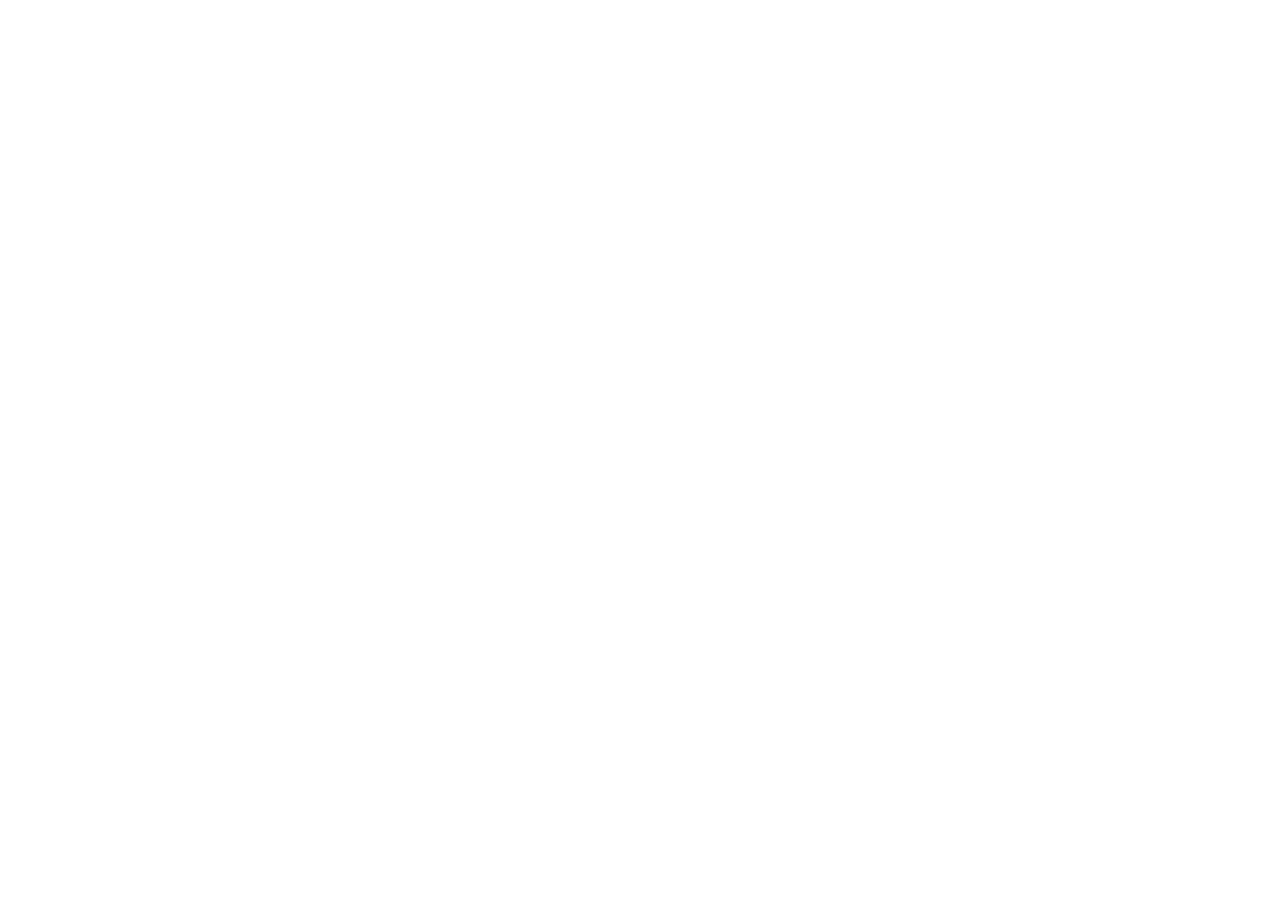
==== RECETA/index.html @ 99542660 "SE AGREGO EL PROYECTO" ====
<!DOCTYPE html>
<html>
<head>
    <meta charset='utf-8'>
    <meta http-equiv='X-UA-Compatible' content='IE=edge'>
    <title>RECETA</title>
    <meta name='viewport' content='width=device-width, initial-scale=1'>
    <link rel='stylesheet' type='text/css' media='screen' href='main.css'>
    <script src='main.js'></script>
</head>
<body>
    
</body>
</html>
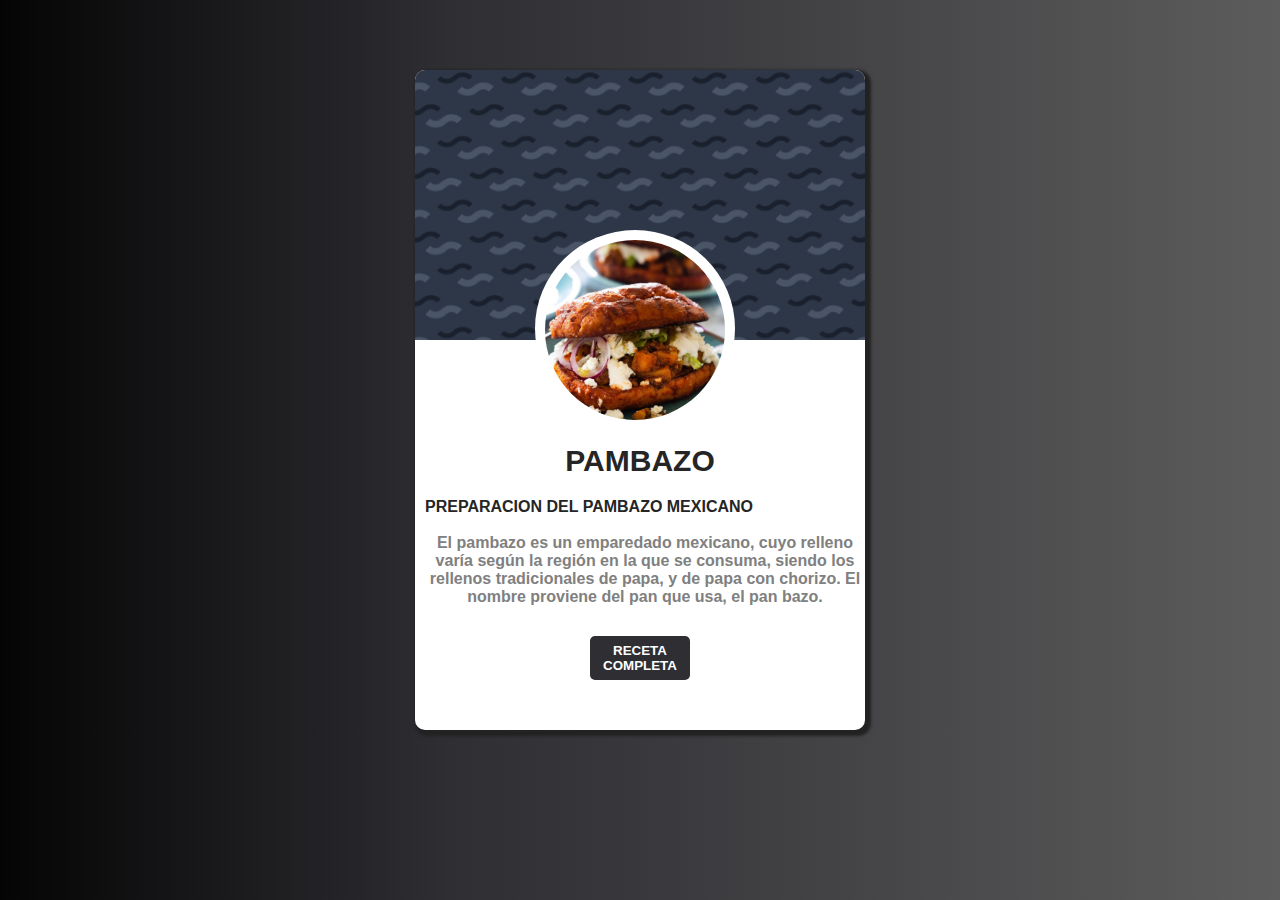
==== commit 641f4ffb: "Update" ====
--- a/RECETA/index.html
+++ b/RECETA/index.html
@@ -1,14 +1,33 @@
 <!DOCTYPE html>
 <html>
-<head>
-    <meta charset='utf-8'>
-    <meta http-equiv='X-UA-Compatible' content='IE=edge'>
-    <title>RECETA</title>
-    <meta name='viewport' content='width=device-width, initial-scale=1'>
-    <link rel='stylesheet' type='text/css' media='screen' href='main.css'>
-    <script src='main.js'></script>
-</head>
-<body>
-    
-</body>
-</html>+  <head>
+    <meta charset="UTF-8" />
+    <meta name="viewport" content="width=device-width, initial-scale=1" />
+    <title>Card II</title>
+    <link rel="stylesheet" href="estilos.css" />
+  </head>
+
+  <body>
+    <center>
+      <div id="container">
+        <div id="div-img">
+          <img id="img" src="doodad.png" />
+        </div>
+        <div id="div-img-2">
+          <img src="img-pambazo.jpg" id="img2" />
+        </div>
+        <h1>PAMBAZO</h1>
+        <label id="la2">PREPARACION DEL PAMBAZO MEXICANO</label
+        ><br /><br /><label id="la1"
+          >El pambazo es un emparedado mexicano, cuyo relleno varía según la región en la que se consuma, siendo los rellenos tradicionales de papa, y de papa con chorizo. El nombre proviene del pan que usa, el pan bazo.</label
+        ><br /><br />
+        <button id="btn-one">
+          <a
+            href="https://fundaciontortilla.org/?view=resultados&b=recetas&gclid=CjwKCAjw7p6aBhBiEiwA83fGuttzZOHwLg9mni80-K2_-fpHjCqCVgisSjdfcGiWzEqi09WgYemLRxoCCr4QAvD_BwE"
+            >RECETA COMPLETA</a
+          >
+        </button>
+      </div>
+    </center>
+  </body>
+</html>
--- a/RECETA/estilos.css
+++ b/RECETA/estilos.css
@@ -0,0 +1,110 @@
+* {
+  margin: 0;
+  padding: 0;
+  box-sizing: border-box;
+}
+
+body {
+  background: rgb(5, 5, 5);
+  background: linear-gradient(
+    90deg,
+    rgba(5, 5, 5, 1) 0%,
+    rgba(46, 46, 51, 1) 35%,
+    rgba(92, 92, 92, 1) 100%
+  );
+  font-family: "Lucida Sans", "Lucida Sans Regular", "Lucida Grande",
+    "Lucida Sans Unicode", Geneva, Verdana, sans-serif;
+}
+
+#container {
+  width: 450px;
+  height: 660px;
+  background-color: white;
+  border-radius: 10px;
+  margin-top: 70px;
+  position: relative;
+  box-shadow: 3px 3px 3px 3px rgb(34, 34, 34);
+}
+
+#img {
+  width: 450px;
+  border-radius: 10px 10px 0 0;
+}
+
+#img2 {
+  border-radius: 100%;
+  width: 180px;
+}
+
+#div-img-2 {
+  background-color: white;
+  width: 200px;
+  height: 197px;
+  padding: 10px;
+  border-radius: 100%;
+  position: absolute;
+  top: 160px;
+  left: 120px;
+}
+
+h1 {
+  margin-top: 100px;
+  margin-bottom: 20px;
+  color: rgb(37, 37, 37);
+  font-size: 30px;
+}
+
+h3 {
+  margin-top: 20px;
+  margin-bottom: 20px;
+  color: rgb(37, 37, 37);
+  font-size: 30px;
+}
+
+span {
+  color: gray;
+  font-weight: bold;
+  font-size: 30px;
+}
+
+#label {
+  color: rgb(37, 37, 37);
+  font-size: 30px;
+  font-family: "Gill Sans", "Gill Sans MT", Calibri, "Trebuchet MS", sans-serif;
+  margin: 30px;
+  font-weight: bold;
+}
+
+#la1 {
+  color: gray;
+  font-weight: bold;
+  float: left;
+  margin-left: 10px;
+}
+
+#la2 {
+  color: rgb(37, 37, 37);
+  font-weight: bold;
+  float: left;
+  margin-left: 10px;
+}
+
+a {
+  text-decoration: none;
+  color: white;
+  font-weight: bold;
+}
+
+#btn-one {
+  padding: 5px;
+  width: 100px;
+  border-radius: 5px;
+  border: 2px solid rgba(46, 46, 51, 1);
+  background-color: rgba(46, 46, 51, 1);
+  margin-top: 30px;
+}
+
+#btn-one:hover {
+  box-shadow: 0 0 20px rgb(1, 4, 28);
+  transform: scale(1.1);
+}
